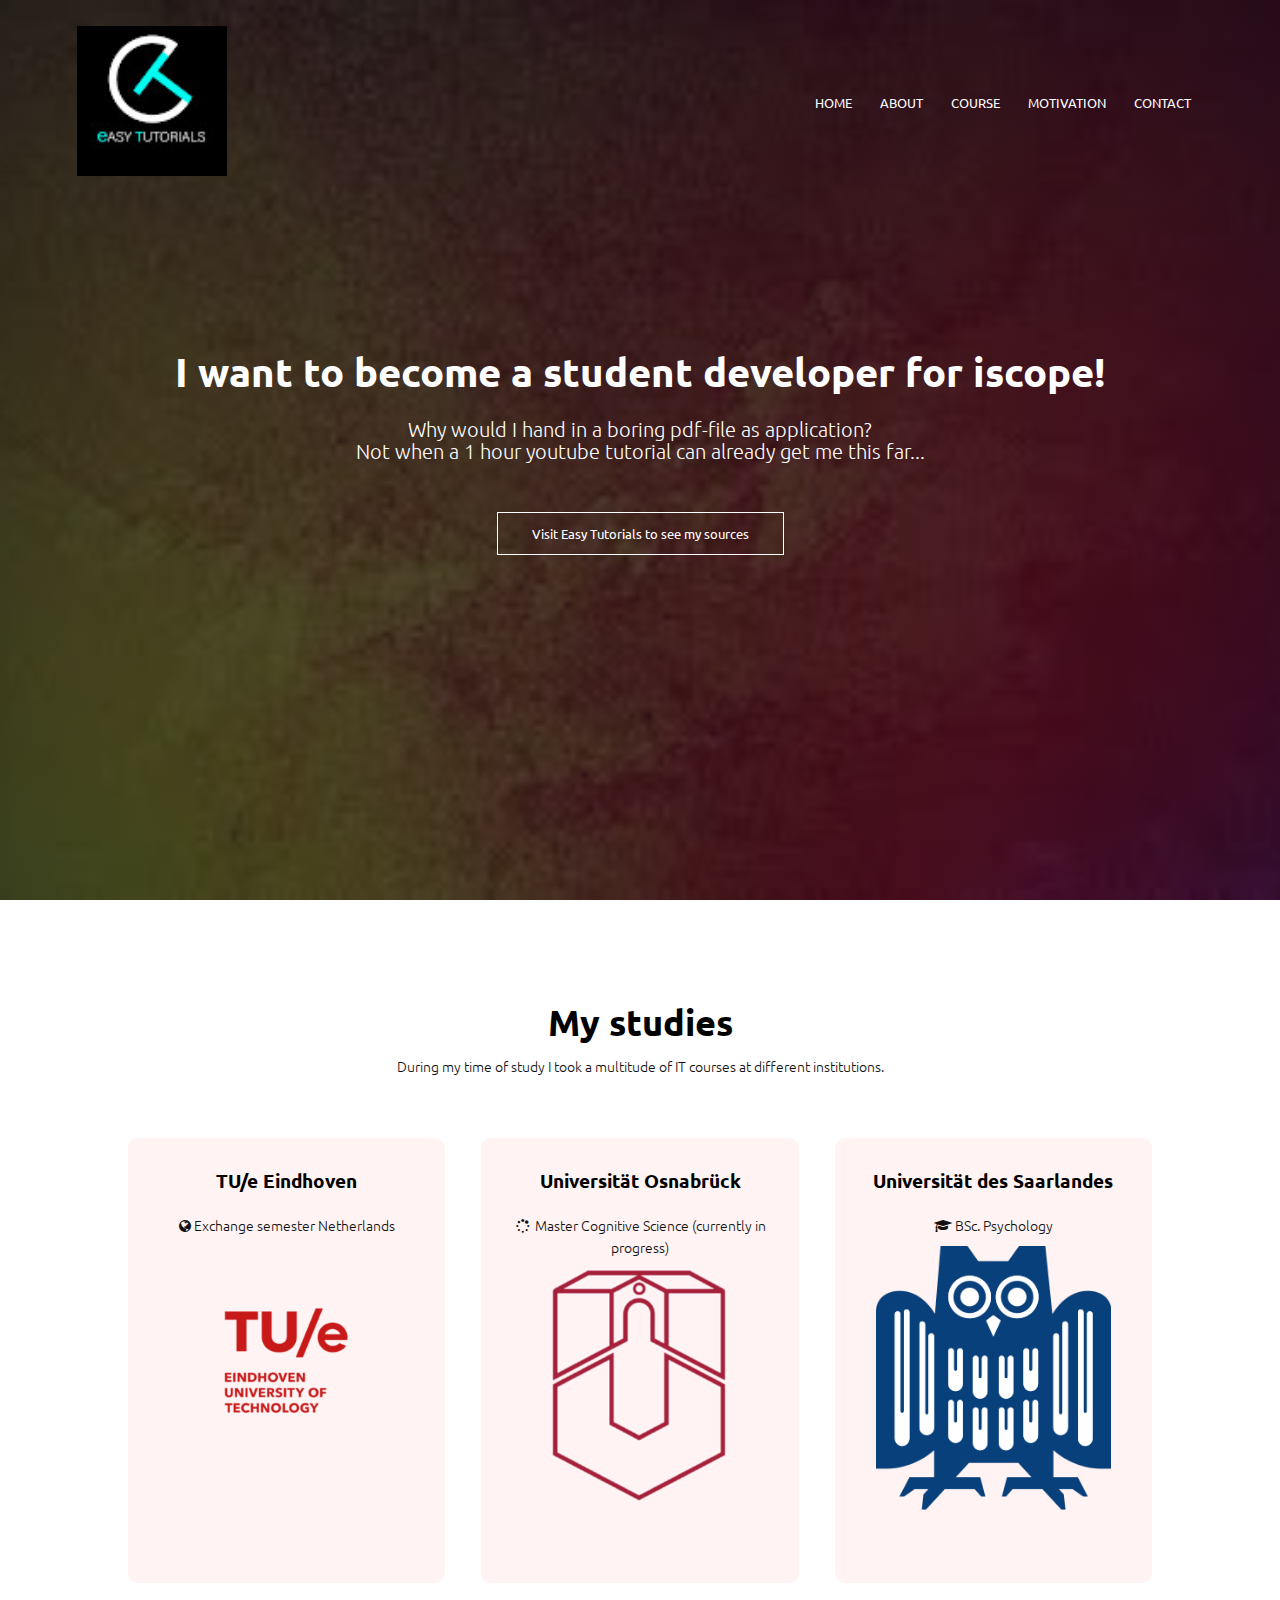
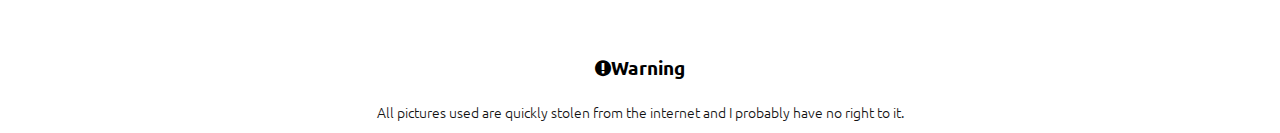
==== index.html @ eb1640d0 "First commit: Homepage already exists" ====
<!DOCTYPE html>
<html>
<head>
	<meta name="viewport" content="width=device-width, initial-scale=1.0">
	<title> Application Webpage</title>
	<link rel="stylesheet" href="style.css">
	<link rel="preconnect" href="https://fonts.googleapis.com">
	<link rel="preconnect" href="https://fonts.gstatic.com" crossorigin>
	<link href="https://fonts.googleapis.com/css2?family=Ubuntu:wght@300;400;500;700&display=swap" rel="stylesheet">
	<link rel="stylesheet" href="https://stackpath.bootstrapcdn.com/font-awesome/4.7.0/css/font-awesome.min.css">
	
</head>

<body>
	<section class="header">
		<nav>
			<a href="index.html"><img src="images/easytutLogo.jpg"></a>
			<div class="nav-links" id="navLinks">
				<i class="fa fa-times" onclick="hideMenu()"></i>
				<ul>
					<li><a href="">HOME</a></li>
					<li><a href="">ABOUT</a></li>
					<li><a href="">COURSE</a></li>
					<li><a href="">MOTIVATION</a></li>
					<li><a href="">CONTACT</a></li>
				</ul>
			</div>
			<i class="fa fa-bars" onclick="showMenu()"></i>
		</nav>
		
	<div class="text-box">
		<h1>I want to become a student developer for iscope!</h1>
		<p>Why would I hand in a boring pdf-file as application?
		<br>Not when a 1 hour youtube tutorial can already get me this far...</p>
		<a href="https://www.youtube.com/watch?v=oYRda7UtuhA" class="hero-btn">Visit Easy Tutorials to see my sources</a>
	</div>
	</section>
	
	<!---TechSkills---->
	<section class="techskills">
		<h1>My studies</h1>
		<p>During my time of study I took a multitude of IT courses at different institutions.</p>
	
		<div class="row">
		
			<div class="course-col" onclick="location.href='https://en.wikipedia.org/wiki/Eindhoven_University_of_Technology';" style="cursor: pointer;">
				<h3>TU/e Eindhoven</h3>
				<p><i class="fa fa-globe"></i> Exchange semester Netherlands
				<div class="uni-logo">
				<img src="images/LogoTue2.png"></p>
				</div>
			</div>
			
			<div class="course-col" onclick="location.href='https://en.wikipedia.org/wiki/Osnabr%C3%BCck_University';" style="cursor: pointer;">
				<h3>Universität Osnabrück</h3>
				<p>
				<i class="fa fa-spinner fa-pulse fa-fw"></i>
				<span class="sr-only">Loading...</span> Master Cognitive Science (currently in progress)
				<div class="uni-logo">
					<img src="images/LogoOsna.png">
				</div>
				</p>
			</div>
			
			<div class="course-col"  onclick="location.href='https://en.wikipedia.org/wiki/Saarland_University';" style="cursor: pointer;">
				<h3>Universität des Saarlandes</h3>
				<p><i class="fa fa-graduation-cap"></i> BSc. Psychology
				<div class="uni-logo">
				<img src="images/LogoSaar.png">
				</div>
				</p>
			</div>
			
		</div>
		
	</section>
	
	
	<!------- Warning----->
	<section class="warning">
		<h3><i class="fa fa-exclamation-circle"></i>Warning</h3>
		<p>All pictures used are quickly stolen from the internet and I probably have no right to it.</p>
	</section>
	
	
	
	
	<!------------ Javascript for Toggle Menu ---------->
	<script>
		
		var navLinks = document.getElementById("navLinks");
		
		function showMenu(){
			navLinks.style.right = "0";
			
		}
		function hideMenu(){
			navLinks.style.right = "-200px";
			
		}
	
	</script>
	
</body>
</html>
---- style.css ----
*{
	margin: 0;
	padding: 0;
	font-family: 'Ubuntu', sans-serif;
}

.header{
	min-height: 100vh;
	width: 100%;
	background-image: linear-gradient(rgba(4,9,30,0.7), rgba(4,9,30,0.7)), url(images/colorbacking.jpg);
	background-position: center;
	background-size: cover;
	position: relative;
}

nav{
	display: flex;
	padding: 2% 6%;
	justify-content: space-between;
	align-items: center;
}

nav img{
	width: 150px;
	
}
.nav-links{
	flex: 1;
	text-align: right;
}
.nav-links ul li{
	list-style: none;
	display: inline-block;
	padding: 8px 12px;
	position: relative;
}
.nav-links ul li a{
	color: #fff;
	text-decoration: none;
	font-size: 13px;
}
.nav-links ul li::after{
	content: '';
	width: 0%;
	height: 2px;
	background: #fff;
	display: block;
	margin: auto;
	transition: 0.5s;
}
.nav-links ul li:hover::after{
	width: 100%;
	
}
.text-box{
	width: 90%;
	color: #fff;
	position: absolute;
	top: 50%;
	left: 50%;
	transform: translate(-50%,-50%);
	text-align: center;
}
.text-box h1{
	font-size: 40px;
}
.text-box p{
	margin: 10px 0 40px;
	font-size: 20px;
	color: #fff;
}
.hero-btn{
	display: inline-block;
	text-decoration: none;
	color: #fff;
	border: 1px solid #fff;
	padding: 12px 34px;
	font-size: 13px;
	background: transparent;
	position: relative;
	cursor: pointer;
}
.hero-btn:hover{
	border: 1px solid #000000;
	background: #000000;
	transition: 1s;
}

nav .fa{
	display: none;
}

@media(max-width: 700px){
	.text-box h1{
		font-size: 20px;
	}
	.nav-links ul li{
		display: block;
	}
	.nav-links{
		position: absolute;
		background: #000000;
		height: 100vh;
		width: 200px;
		top: 0;
		right: -200px;
		text-align: left;
		z-index: 2;
		transition: 1s;
	}
	nav .fa{
		display: block;
		color: #fff;
		margin: 10px;
		font-size: 22px;
		cursor: pointer;
	}
	.nav-links ul{
		padding: 30px;
	}
}

/*------techskills ----*/

.techskills{
	width: 80%;
	margin:auto;
	text-align: center;
	padding-top: 100px;
}
h1{
	font-size: 36px;
	font-weight: 600;
}
p{
	color: #111;
	font-size: 14px;
	font-weight: 300;
	line-height: 22px;
	padding: 10px;
}

.row{
	margin-top: 5%;
	display: flex;
	justify-content: space-between;
}
.course-col{
	flex-basis: 31%;
	background: #fff3f3;
	border-radius: 10px;
	margin-bottom: 5%;
	padding: 20px 12px;
	box-sizing: border-box;
	transition: 0.5s;
}
h3{
	text-align: center;
	font-weight: 600;
	margin: 10px 0;
}

.course-col:hover{
	box-shadow: 0 0 20px 0px rgba(0,0,0,0.2);
}
@media(max-width: 700px){
	.row{
		flex-direction: column;
	}
}

/*----warning---*/
.warning{
	width: 80%;
	margin: auto;
	padding-top: 10px;
	text-align: center;
}

.uni-logo{
	flex-basis: 32%;
	border-radius: 10px;
	margin-bottom: 30px;
	position: relative;
	overflow: hidden;
}
.uni-logo img{
	width: 80%;
}
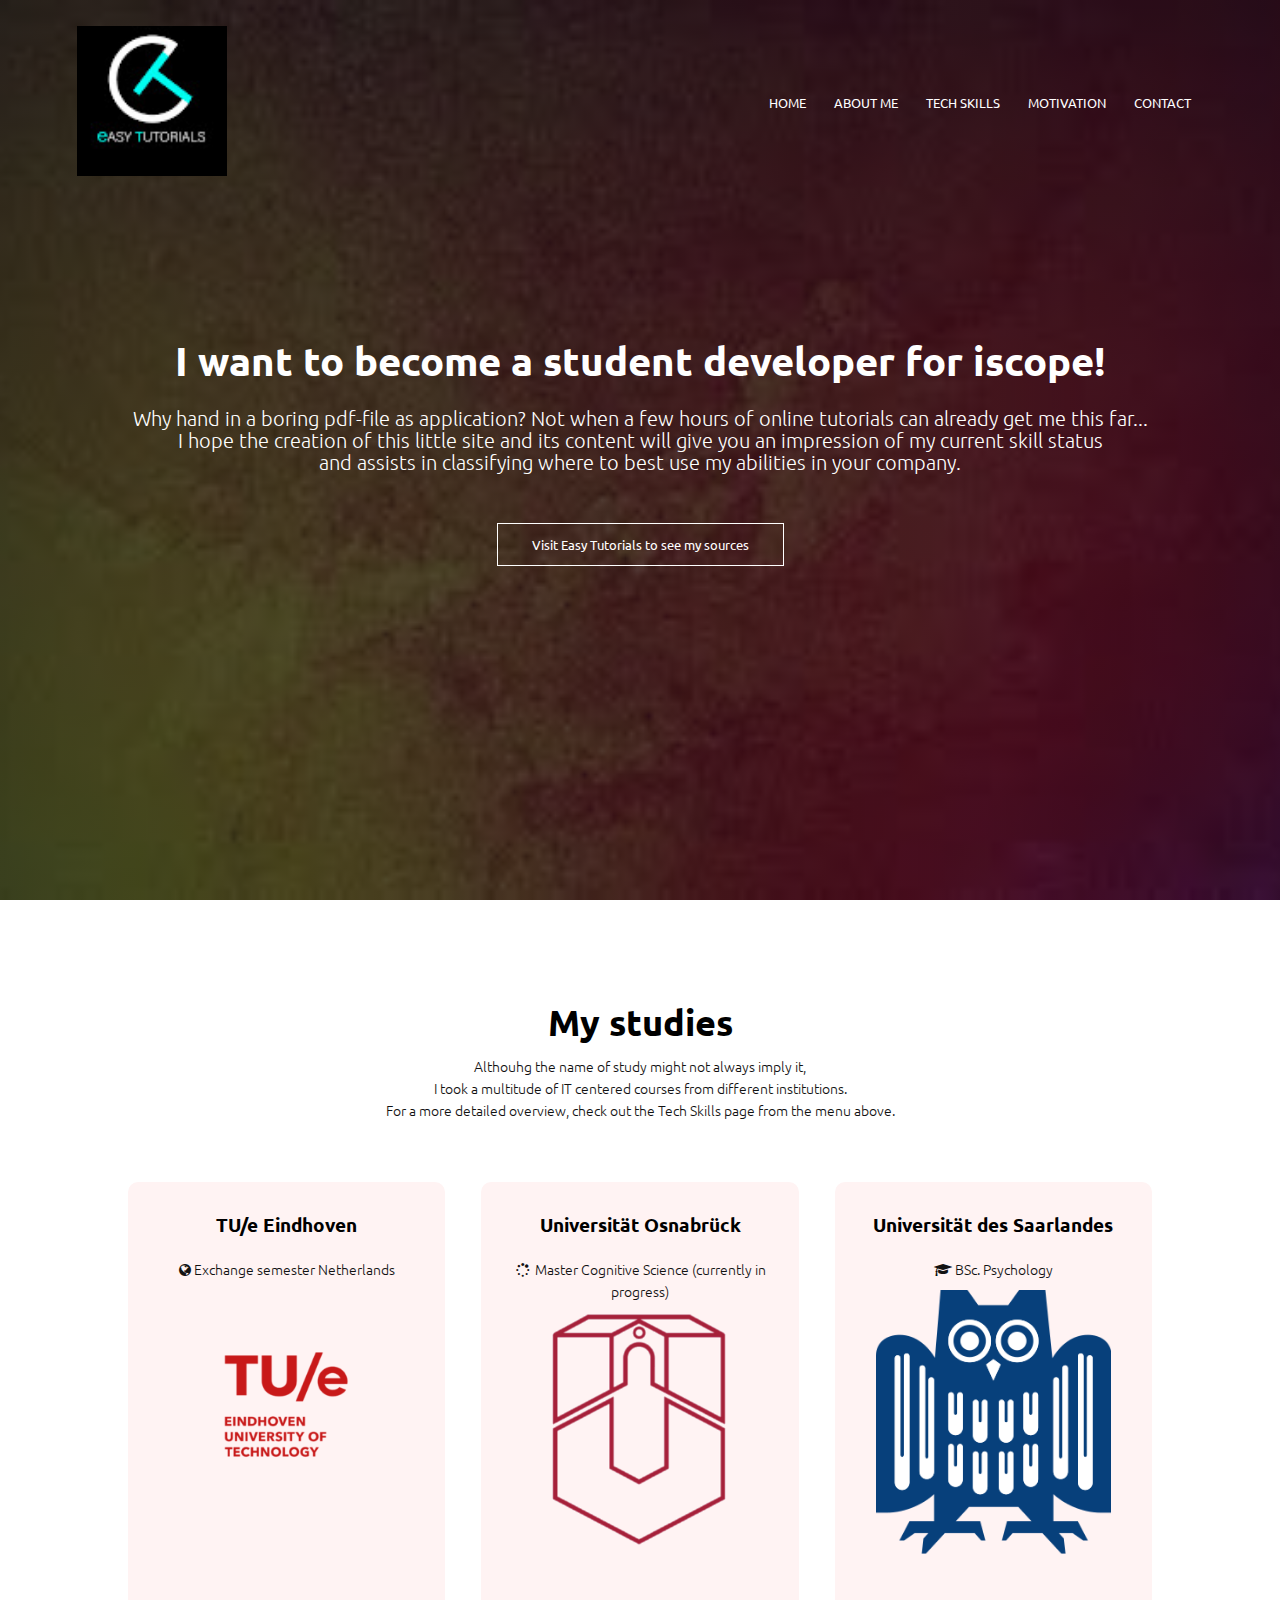
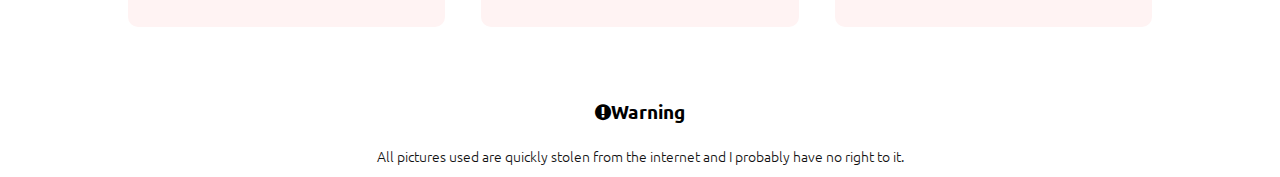
==== commit 4e438c69: "About page" ====
--- a/index.html
+++ b/index.html
@@ -19,8 +19,8 @@
 				<i class="fa fa-times" onclick="hideMenu()"></i>
 				<ul>
 					<li><a href="">HOME</a></li>
-					<li><a href="">ABOUT</a></li>
-					<li><a href="">COURSE</a></li>
+					<li><a href="">ABOUT ME</a></li>
+					<li><a href="">TECH SKILLS</a></li>
 					<li><a href="">MOTIVATION</a></li>
 					<li><a href="">CONTACT</a></li>
 				</ul>
@@ -30,8 +30,11 @@
 		
 	<div class="text-box">
 		<h1>I want to become a student developer for iscope!</h1>
-		<p>Why would I hand in a boring pdf-file as application?
-		<br>Not when a 1 hour youtube tutorial can already get me this far...</p>
+		<p>
+		Why hand in a boring pdf-file as application? Not when a few hours of online tutorials can already get me this far...
+	
+		<br> I hope the creation of this little site and its content will give you an impression of my current skill status <br>
+		and assists in classifying where to best use my abilities in your company.</p>
 		<a href="https://www.youtube.com/watch?v=oYRda7UtuhA" class="hero-btn">Visit Easy Tutorials to see my sources</a>
 	</div>
 	</section>
@@ -39,7 +42,8 @@
 	<!---TechSkills---->
 	<section class="techskills">
 		<h1>My studies</h1>
-		<p>During my time of study I took a multitude of IT courses at different institutions.</p>
+		<p>Althouhg the name of study might not always imply it, <br> I took a multitude of IT centered courses from different institutions.
+		<br> For a more detailed overview, check out the Tech Skills page from the menu above.</p>
 	
 		<div class="row">
 		
--- a/style.css
+++ b/style.css
@@ -186,4 +186,26 @@
 }
 .uni-logo img{
 	width: 80%;
+}
+
+
+/*------------ about us page ----------*/
+
+.sub-header{
+	height: 50vh;
+	width: 100%;
+	background-image: linear-gradient(rgba(4,9,30,0.7),rgba(4,9,30,0.7)),url(images/colorbacking.jpg);
+	background-position: center;
+	background-size: cover;
+	text-align: center;
+	color: #fff;
+}
+
+.responsive-cv {
+  max-width: 70%;
+  height: auto;
+  display: block;
+  margin-left: auto;
+  margin-right: auto;
+  
 }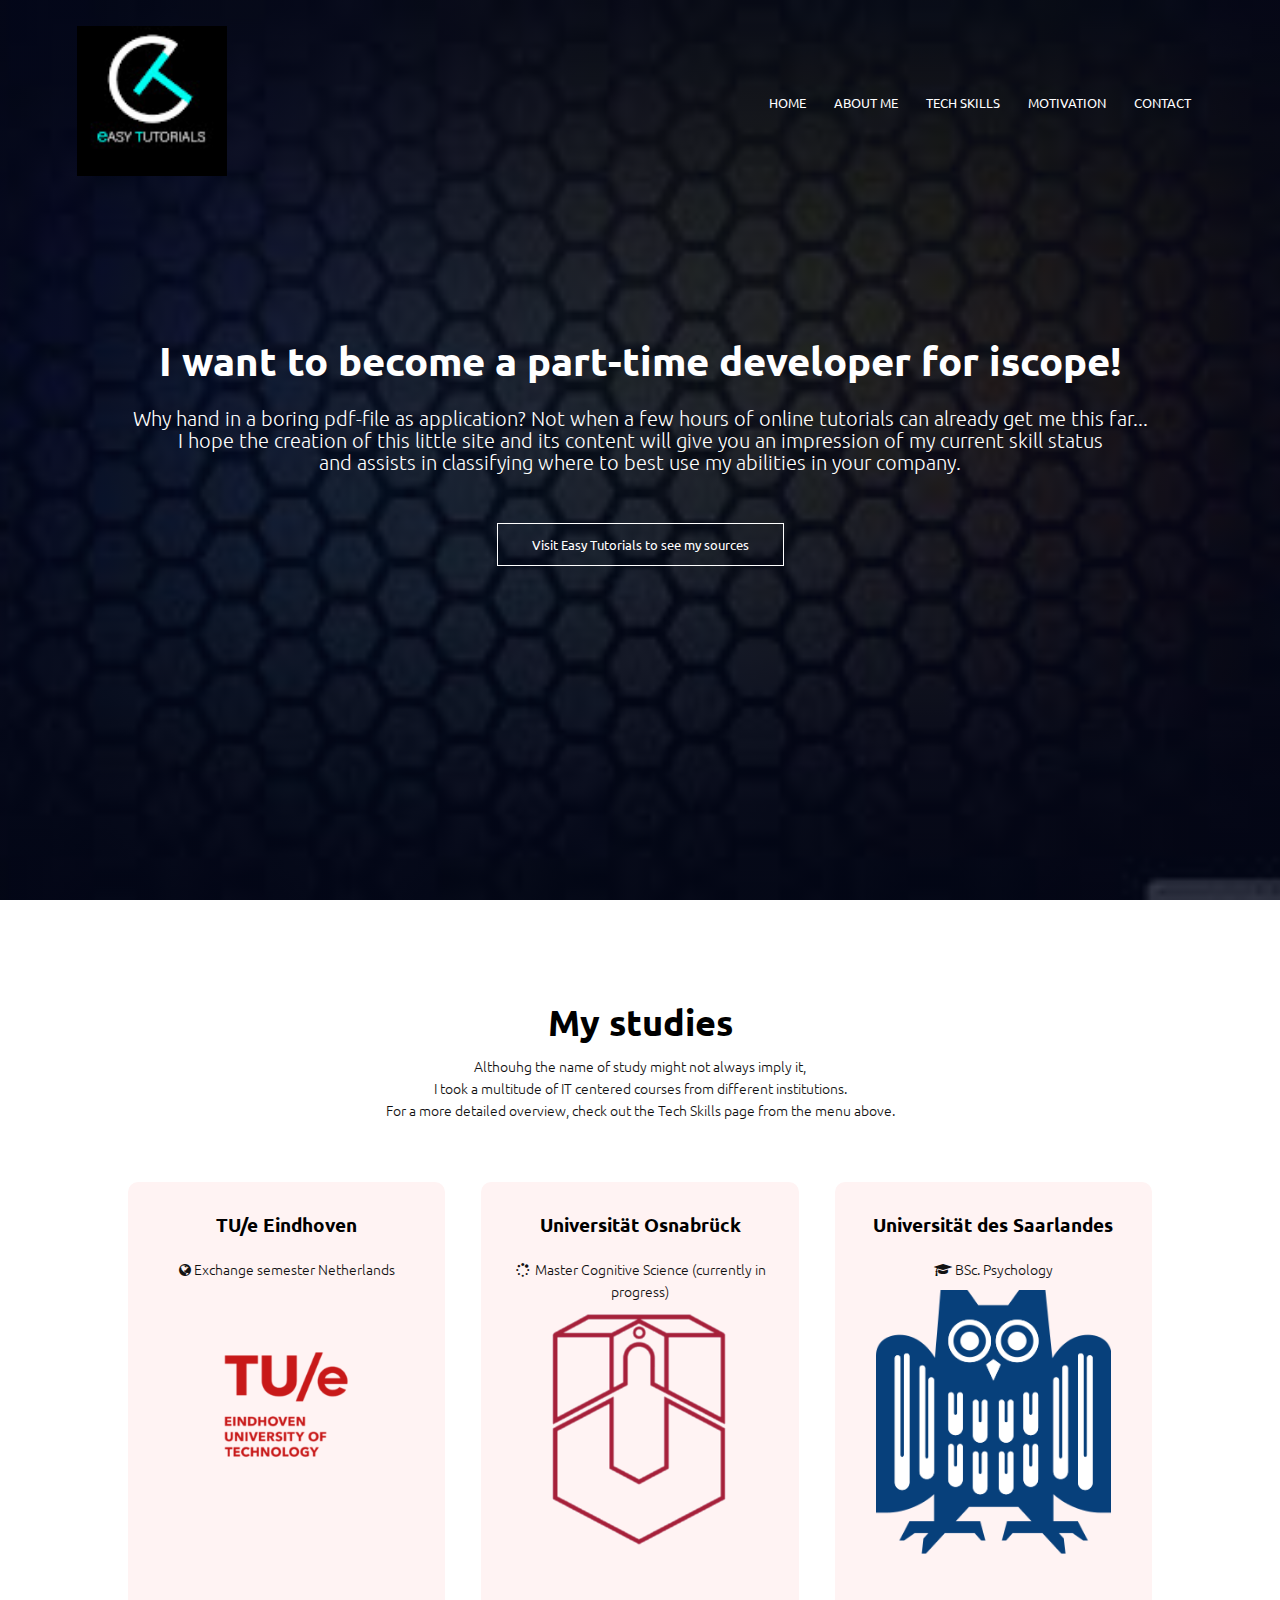
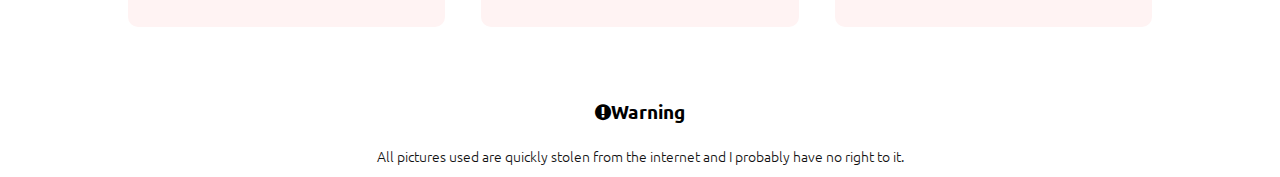
==== commit 4c4c5ab7: "CSS Motivation page" ====
--- a/index.html
+++ b/index.html
@@ -29,7 +29,7 @@
 		</nav>
 		
 	<div class="text-box">
-		<h1>I want to become a student developer for iscope!</h1>
+		<h1>I want to become a part-time developer for iscope!</h1>
 		<p>
 		Why hand in a boring pdf-file as application? Not when a few hours of online tutorials can already get me this far...
 	
--- a/style.css
+++ b/style.css
@@ -7,7 +7,7 @@
 .header{
 	min-height: 100vh;
 	width: 100%;
-	background-image: linear-gradient(rgba(4,9,30,0.7), rgba(4,9,30,0.7)), url(images/colorbacking.jpg);
+	background-image: linear-gradient(rgba(4,9,30,0.7), rgba(4,9,30,0.7)), url(images/otherbee.jpg);
 	background-position: center;
 	background-size: cover;
 	position: relative;
@@ -154,6 +154,14 @@
 	box-sizing: border-box;
 	transition: 0.5s;
 }
+.course-col2{
+	flex-basis: 31%;
+	background: #fff3f3;
+	border-radius: 10px;
+	margin-bottom: 5%;
+	padding: 30px 20px;
+	box-sizing: border-box;
+}
 h3{
 	text-align: center;
 	font-weight: 600;
@@ -194,7 +202,7 @@
 .sub-header{
 	height: 50vh;
 	width: 100%;
-	background-image: linear-gradient(rgba(4,9,30,0.7),rgba(4,9,30,0.7)),url(images/colorbacking.jpg);
+	background-image: linear-gradient(rgba(4,9,30,0.7),rgba(4,9,30,0.7)),url(images/otherbee.jpg);
 	background-position: center;
 	background-size: cover;
 	text-align: center;
@@ -208,4 +216,193 @@
   margin-left: auto;
   margin-right: auto;
   
+}
+
+.row-skills {
+  display: flex;
+  flex-wrap: wrap;
+  padding: 0 4px;
+}
+
+/* Create four equal columns that sits next to each other */
+.column-sillks {
+  flex: 25%;
+  max-width: 25%;
+  padding: 0 4px;
+}
+
+.column-skills img {
+  margin-top: 8px;
+  vertical-align: middle;
+  width: 100px;
+}
+
+/* Responsive layout - makes a two column-layout instead of four columns */
+@media screen and (max-width: 800px) {
+  .column-skills {
+    flex: 50%;
+    max-width: 50%;
+  }
+}
+
+/* Responsive layout - makes the two columns stack on top of each other instead of next to each other */
+@media screen and (max-width: 600px) {
+  .column-skills {
+    flex: 100%;
+    max-width: 100%;
+  }
+}
+
+
+/* --- copied from https://codepen.io/flyingcar/pen/jmvLqG-------*/
+/*
+	Using Bootstrap
+*/
+
+
+
+/* PEN STYLES ========== */
+.row-copied {
+	margin: 0;
+}
+.container {
+}
+
+.test_box {
+	padding: 0;
+}
+.test_box .inner {
+	background: #333;
+	display: block;
+	margin: 10px;
+	overflow: hidden;
+}
+.test_box .inner .test_click {
+	-webkit-align-content: center;
+	-ms-flex-line-pack: center;
+	align-content: center;
+	-webkit-align-items: center;
+	-ms-flex-align: center;
+	align-items: center;
+	background-color: rgba(0,0,0,.1);
+	color: #fff;
+	display: -webkit-flex;
+	display: -ms-flexbox;
+	display: flex;
+	flex-wrap: wrap;
+	height: 300px;
+	mix-blend-mode: normal;
+	text-align: center;
+	text-decoration: none;
+	-webkit-transition: all 300ms ease;
+	transition: all 300ms ease;
+}
+.test_box .inner .test_click:hover {
+	background-color: rgba(100,0,100,.7); 
+	mix-blend-mode: hard-light;
+}
+.flex_this {
+	-webkit-align-content: center;
+	-ms-flex-line-pack: center;
+	align-content: center;
+	display: inherit;
+	flex-wrap: inherit;
+	height: auto;
+	margin: 0;
+	padding: 10px;
+	-webkit-transition: all 300ms ease;
+	transition: all 300ms ease;
+	width: 100%;
+
+}
+.test_box .inner .test_click:hover .flex_this {
+	margin-top: -5px;
+}
+
+.test_title {
+	display: block;
+	font-weight: 700;
+	margin: 0 0 20px;
+	width: 100%;
+}
+.test_link {
+	border: 2px solid #fff;
+	display: inline-block;
+	font-size: .8em;
+	font-weight: 700;
+	letter-spacing: .1em;
+	margin: 0 auto;
+	padding: 10px 30px;
+	text-transform: uppercase;
+}
+
+.box-01 .inner {
+	background-image: url('images/uml.jpg');
+	background-position: 50% 50%;
+	background-repeat: no-repeat;
+	background-size: cover;
+}
+.box-02 .inner {
+	background-image: url('images/unity12.png');
+	background-position: 50% 50%;
+	background-repeat: no-repeat;
+	background-size: cover;
+}
+.box-03 .inner {
+	background-image: url('images/unitylight2.png');
+	background-position: 50% 50%;
+	background-repeat: no-repeat;
+	background-size: cover;
+}
+.box-04 .inner {
+	background-image: url('images/app.jpg');
+	background-position: 50% 50%;
+	background-repeat: no-repeat;
+	background-size: cover;
+}
+.box-05 .inner {
+	background-image: url('images/c.jpg');
+	background-position: 50% 50%;
+	background-repeat: no-repeat;
+	background-size: cover;
+}
+.box-06 .inner {
+	background-image: url('images/pythoncode.jpg');
+	background-position: 50% 50%;
+	background-repeat: no-repeat;
+	background-size: cover;
+}
+
+.box-07 .inner {
+	background-image: url('images/java.jpg');
+	background-position: 50% 50%;
+	background-repeat: no-repeat;
+	background-size: cover;
+}
+
+.box-08 .inner {
+	background-image: url('images/sql.jpg');
+	background-position: 50% 50%;
+	background-repeat: no-repeat;
+	background-size: cover;
+}
+
+.box-09 .inner {
+	background-image: url('images/math.jpg');
+	background-position: 50% 50%;
+	background-repeat: no-repeat;
+	background-size: cover;
+}
+.box-10 .inner {
+	background-image: url('images/python.jpg');
+	background-position: 50% 50%;
+	background-repeat: no-repeat;
+	background-size: cover;
+}
+
+.box-11 .inner {
+	background-image: url('images/arduino2.jpg');
+	background-position: 50% 50%;
+	background-repeat: no-repeat;
+	background-size: cover;
 }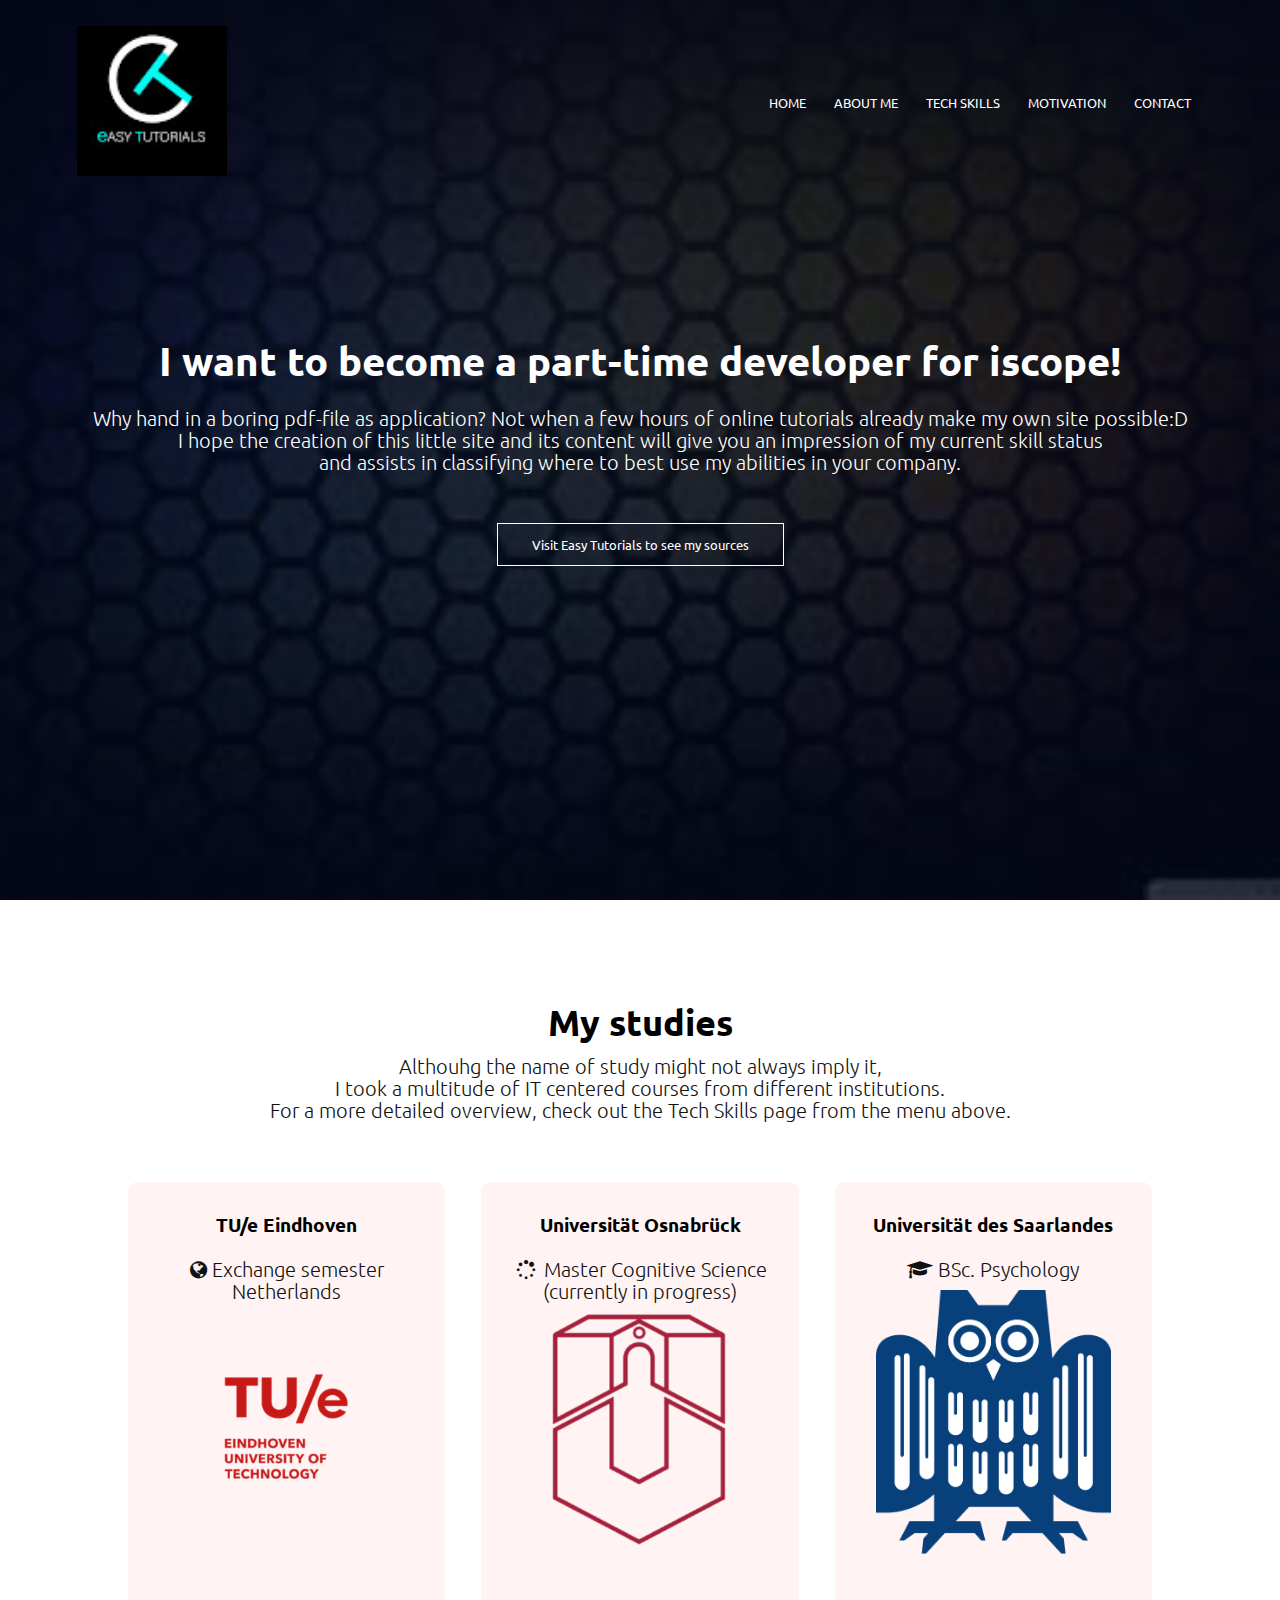
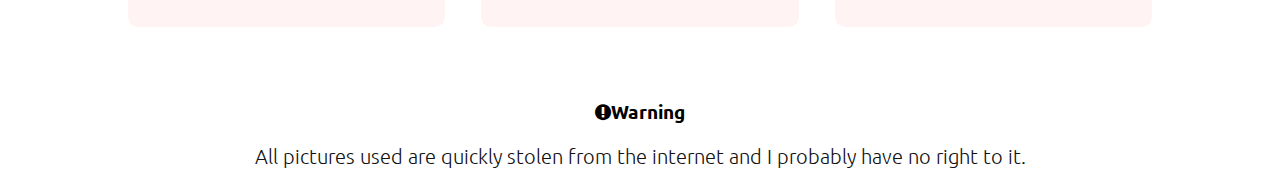
==== commit 57e20612: "Small edits" ====
--- a/index.html
+++ b/index.html
@@ -18,11 +18,11 @@
 			<div class="nav-links" id="navLinks">
 				<i class="fa fa-times" onclick="hideMenu()"></i>
 				<ul>
-					<li><a href="">HOME</a></li>
-					<li><a href="">ABOUT ME</a></li>
-					<li><a href="">TECH SKILLS</a></li>
-					<li><a href="">MOTIVATION</a></li>
-					<li><a href="">CONTACT</a></li>
+					<li><a href="index.html">HOME</a></li>
+					<li><a href="about.html">ABOUT ME</a></li>
+					<li><a href="techskills.html">TECH SKILLS</a></li>
+					<li><a href="motivation.html">MOTIVATION</a></li>
+					<li><a href="contact.html">CONTACT</a></li>
 				</ul>
 			</div>
 			<i class="fa fa-bars" onclick="showMenu()"></i>
@@ -31,7 +31,7 @@
 	<div class="text-box">
 		<h1>I want to become a part-time developer for iscope!</h1>
 		<p>
-		Why hand in a boring pdf-file as application? Not when a few hours of online tutorials can already get me this far...
+		Why hand in a boring pdf-file as application? Not when a few hours of online tutorials already make my own site possible:D
 	
 		<br> I hope the creation of this little site and its content will give you an impression of my current skill status <br>
 		and assists in classifying where to best use my abilities in your company.</p>
--- a/style.css
+++ b/style.css
@@ -166,6 +166,9 @@
 	text-align: center;
 	font-weight: 600;
 	margin: 10px 0;
+}
+p{
+	font-size: 20px;
 }
 
 .course-col:hover{
@@ -405,4 +408,91 @@
 	background-position: 50% 50%;
 	background-repeat: no-repeat;
 	background-size: cover;
-}+}
+
+/*contact page*/
+
+.location{
+	width: 80%;
+	margin: auto;
+	padding: 10px 50px 80px;
+	text-align: center;
+	grid-auto-rows: 60px;
+    grid-gap: 20px;
+	
+}
+.location iframe{
+	width: 100%;
+}
+
+.wrapper {
+  display: grid;
+  grid-template-columns: 1fr 1fr;
+}
+
+.grid-item {
+    display: flex;
+	align-items: center;
+    justify-content: center;
+	padding: 5px 5px 5px 5px;
+}
+
+.grid-item div{
+	display: flex;
+	align-items: center;
+	margin-bottom: 40px;
+    justify-content: center;
+}
+
+.grid-item div .fa{
+	font-size: 28px;
+	color: #f44336;
+	margin: 10px;
+	margin-right: 30px;
+}
+
+.grid-item div h5{
+	font-size: 20px;
+	margin-bottom: 5px;
+	color: #555;
+	font-weight: 400;
+}
+
+.contact-us{
+	width: 80%;
+	margin: auto;
+	text-align: center;
+	padding-top: 50px;
+}
+
+.contact-col{
+	flex-basis: 48%;
+	margin-bottom: 30px;
+}
+
+.contact-col div{
+	display: flex;
+	align-items: center;
+	margin-bottom: 40px;
+    justify-content: center;
+}
+
+.contact-col div .fa{
+	font-size: 28px;
+	color: #f44336;
+	margin: 10px;
+	margin-right: 30px;
+}
+
+.contact-col div p{
+	padding: 0;
+}
+.contact-col div h5{
+	font-size: 20px;
+	margin-bottom: 5px;
+	color: #555;
+	font-weight: 400;
+}
+
+
+
